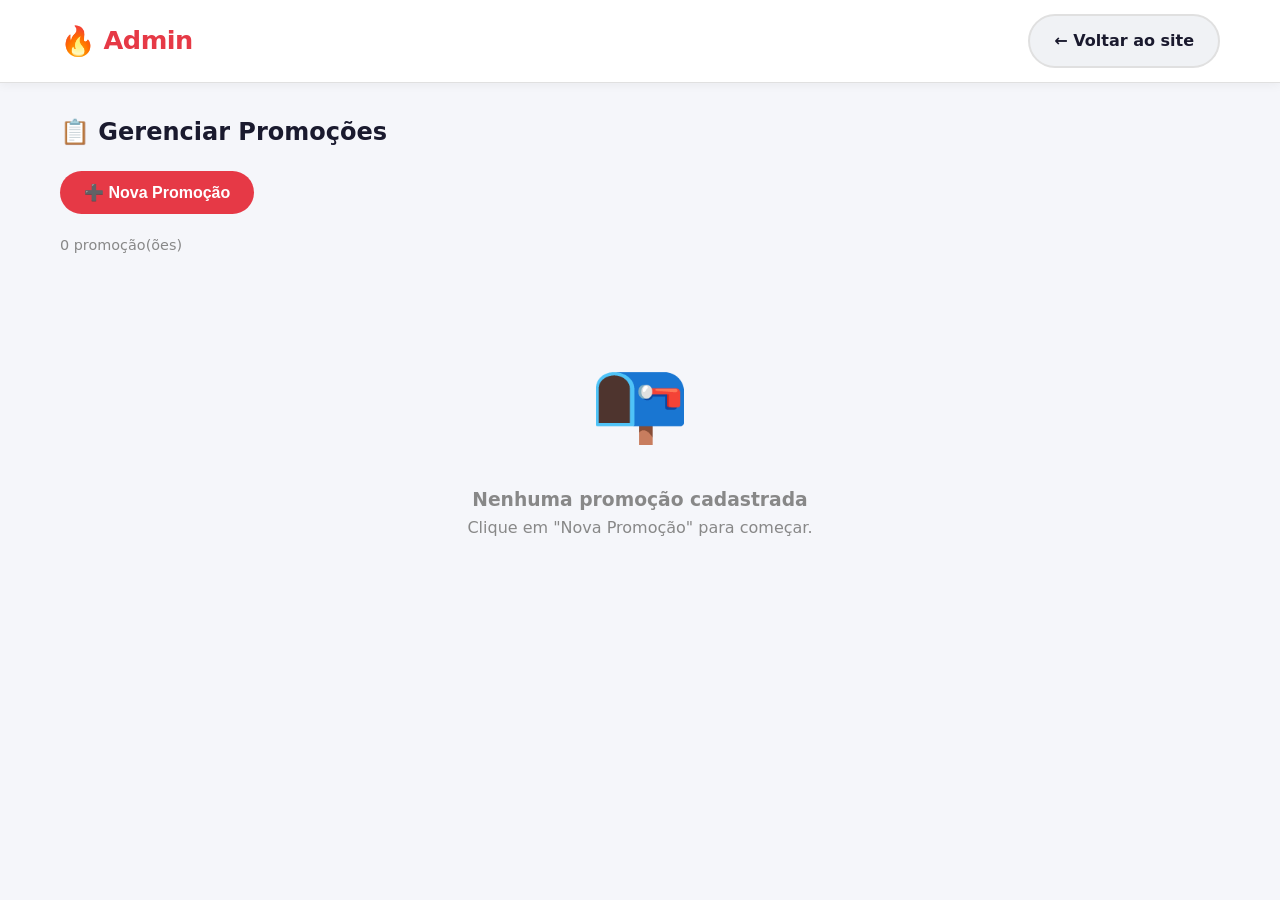
==== admin.html @ 583db726 "Add files via upload" ====
<!DOCTYPE html>
<html lang="pt-BR">
<head>
    <meta charset="UTF-8">
    <meta name="viewport" content="width=device-width, initial-scale=1.0">
    <title>Admin - Achou Barato 🔥</title>
    <link rel="stylesheet" href="style.css">
</head>
<body>
    <header class="header">
        <div class="header-container">
            <h1 class="logo">
                <span class="logo-icon">🔥</span> Admin
            </h1>
            <a href="index.html" class="btn-secondary" style="text-decoration:none;">← Voltar ao site</a>
        </div>
    </header>

    <main class="main-content">
        <div class="container">
            <h2 style="margin-bottom:20px;">📋 Gerenciar Promoções</h2>
            <button class="btn-primary" id="addNewPromoBtn">➕ Nova Promoção</button>

            <div class="stats-bar" style="margin-top:20px;">
                <span id="totalPromos">0 promoções cadastradas</span>
            </div>

            <section class="promo-feed" id="promoFeed"></section>

            <div class="empty-state" id="emptyState" style="display:none;">
                <div class="empty-icon">📭</div>
                <h3>Nenhuma promoção cadastrada</h3>
                <p>Clique em "Nova Promoção" para começar.</p>
            </div>
        </div>
    </main>

    <!-- Modal de adicionar/editar -->
    <div class="modal-overlay" id="promoModal" style="display:none;">
        <div class="modal modal-lg">
            <button class="modal-close" id="closePromoModal" aria-label="Fechar modal">&times;</button>
            <h2 id="promoModalTitle">➕ Nova Promoção</h2>
            <form id="promoForm">
                <input type="hidden" id="promoId">
                <div class="form-group">
                    <label for="promoName">Nome do Produto *</label>
                    <input type="text" id="promoName" placeholder="Ex: Fone de Ouvido Bluetooth JBL" required>
                </div>
                <div class="form-group">
                    <label for="promoDescription">Descrição *</label>
                    <textarea id="promoDescription" rows="3" placeholder="Descreva o produto e os benefícios..." required></textarea>
                </div>
                <div class="form-row">
                    <div class="form-group">
                        <label for="promoPrice">Preço *</label>
                        <input type="text" id="promoPrice" placeholder="Ex: R$ 49,90" required>
                    </div>
                    <div class="form-group">
                        <label for="promoCategory">Categoria *</label>
                        <select id="promoCategory" required>
                            <option value="">Selecione...</option>
                            <option value="Eletrônicos">📱 Eletrônicos</option>
                            <option value="Casa e Jardim">🏠 Casa e Jardim</option>
                            <option value="Moda">👗 Moda</option>
                            <option value="Beleza">💄 Beleza</option>
                            <option value="Esportes">⚽ Esportes</option>
                            <option value="Livros">📚 Livros</option>
                            <option value="Brinquedos">🧸 Brinquedos</option>
                            <option value="Alimentos">🍔 Alimentos</option>
                            <option value="Outros">📦 Outros</option>
                        </select>
                    </div>
                </div>
                <div class="form-group">
                    <label for="promoImageUrl">URL da Imagem</label>
                    <input type="url" id="promoImageUrl" placeholder="https://exemplo.com/imagem.jpg">
                    <small>Deixe em branco para imagem padrão.</small>
                </div>
                <div class="form-group">
                    <label for="promoAffiliateLink">Link de Afiliado *</label>
                    <input type="url" id="promoAffiliateLink" placeholder="https://exemplo.com/produto?ref=seulink" required>
                </div>
                <div class="form-actions">
                    <button type="button" class="btn-secondary" id="cancelPromoBtn">Cancelar</button>
                    <button type="submit" class="btn-primary" id="savePromoBtn">💾 Salvar Promoção</button>
                </div>
            </form>
        </div>
    </div>

    <script src="script.js"></script>
    <script src="admin.js"></script>
</body>
</html>
---- style.css ----
/* ============================================================ */
/* VARIÁVEIS CSS (TEMAS CLARO E ESCURO)                         */
/* ============================================================ */
:root {
    --bg-primary: #f5f6fa;
    --bg-secondary: #ffffff;
    --bg-card: #ffffff;
    --bg-header: #ffffff;
    --bg-modal: #ffffff;
    --bg-input: #f0f2f5;
    --text-primary: #1a1a2e;
    --text-secondary: #555;
    --text-muted: #888;
    --border-color: #e0e0e0;
    --shadow-card: 0 4px 20px rgba(0, 0, 0, 0.06);
    --shadow-hover: 0 8px 30px rgba(0, 0, 0, 0.12);
    --shadow-modal: 0 20px 60px rgba(0, 0, 0, 0.2);
    --accent: #e63946;
    --accent-hover: #c1121f;
    --accent-light: #fff0f0;
    --green: #2ecc71;
    --green-light: #eafaf1;
    --blue: #4361ee;
    --blue-light: #eef1ff;
    --whatsapp: #25d366;
    --whatsapp-hover: #1ebe57;
    --danger: #e74c3c;
    --danger-hover: #c0392b;
    --overlay: rgba(0, 0, 0, 0.5);
    --badge-bg: #e63946;
    --badge-text: #fff;
    --heart-empty: #ccc;
    --heart-full: #e63946;
    --transition: 0.3s ease;
    --radius-sm: 8px;
    --radius-md: 12px;
    --radius-lg: 20px;
    --radius-xl: 24px;
    --font-family: 'Segoe UI', system-ui, -apple-system, sans-serif;
}

body.dark-theme {
    --bg-primary: #121212;
    --bg-secondary: #1e1e1e;
    --bg-card: #252525;
    --bg-header: #1a1a1a;
    --bg-modal: #2a2a2a;
    --bg-input: #333;
    --text-primary: #e8e8e8;
    --text-secondary: #bbb;
    --text-muted: #888;
    --border-color: #3a3a3a;
    --shadow-card: 0 4px 20px rgba(0, 0, 0, 0.3);
    --shadow-hover: 0 8px 30px rgba(0, 0, 0, 0.5);
    --shadow-modal: 0 20px 60px rgba(0, 0, 0, 0.6);
    --overlay: rgba(0, 0, 0, 0.7);
    --accent-light: #3a1a1a;
    --green-light: #1a3a2a;
    --blue-light: #1a1a3a;
    --heart-empty: #555;
}

/* ============================================================ */
/* RESET E ESTILOS GLOBAIS                                      */
/* ============================================================ */
*,
*::before,
*::after {
    box-sizing: border-box;
    margin: 0;
    padding: 0;
}

html {
    scroll-behavior: smooth;
}

body {
    font-family: var(--font-family);
    background-color: var(--bg-primary);
    color: var(--text-primary);
    line-height: 1.6;
    min-height: 100vh;
    transition: background-color var(--transition), color var(--transition);
    padding-bottom: 80px;
}

.container {
    max-width: 1200px;
    margin: 0 auto;
    padding: 0 20px;
}

/* ============================================================ */
/* CABEÇALHO                                                    */
/* ============================================================ */
.header {
    background-color: var(--bg-header);
    border-bottom: 1px solid var(--border-color);
    position: sticky;
    top: 0;
    z-index: 100;
    box-shadow: 0 2px 10px rgba(0, 0, 0, 0.05);
    transition: background-color var(--transition), border-color var(--transition);
}

.header-container {
    max-width: 1200px;
    margin: 0 auto;
    padding: 14px 20px;
    display: flex;
    align-items: center;
    justify-content: space-between;
    flex-wrap: wrap;
    gap: 12px;
}

.logo {
    font-size: 1.6rem;
    font-weight: 800;
    color: var(--accent);
    display: flex;
    align-items: center;
    gap: 8px;
    letter-spacing: -0.5px;
}

.logo-icon {
    font-size: 1.8rem;
    animation: pulse 2s infinite;
}

@keyframes pulse {
    0%, 100% { transform: scale(1); }
    50% { transform: scale(1.2); }
}

.btn-icon {
    background: var(--bg-input);
    border: 1px solid var(--border-color);
    border-radius: 50%;
    width: 40px;
    height: 40px;
    cursor: pointer;
    font-size: 1.1rem;
    display: flex;
    align-items: center;
    justify-content: center;
    transition: all var(--transition);
}

.btn-icon:hover {
    background: var(--accent-light);
    border-color: var(--accent);
}

.icon-sun { display: inline; }
.icon-moon { display: none; }
body.dark-theme .icon-sun { display: none; }
body.dark-theme .icon-moon { display: inline; }

/* ============================================================ */
/* CONTEÚDO PRINCIPAL                                           */
/* ============================================================ */
.main-content {
    padding: 30px 0;
}

.filters-section {
    display: flex;
    gap: 12px;
    margin-bottom: 20px;
    flex-wrap: wrap;
    align-items: center;
}

.search-box {
    flex: 1;
    min-width: 220px;
}

.search-box input {
    width: 100%;
    padding: 12px 18px;
    border: 2px solid var(--border-color);
    border-radius: 30px;
    font-size: 1rem;
    background: var(--bg-card);
    color: var(--text-primary);
    transition: all var(--transition);
    outline: none;
}

.search-box input:focus {
    border-color: var(--accent);
    box-shadow: 0 0 0 4px var(--accent-light);
}

.category-filter select {
    padding: 12px 18px;
    border: 2px solid var(--border-color);
    border-radius: 30px;
    font-size: 1rem;
    background: var(--bg-card);
    color: var(--text-primary);
    cursor: pointer;
    transition: all var(--transition);
    outline: none;
    min-width: 200px;
}

.category-filter select:focus {
    border-color: var(--accent);
    box-shadow: 0 0 0 4px var(--accent-light);
}

.btn-clear-filters {
    background: transparent;
    border: 2px solid var(--danger);
    color: var(--danger);
    padding: 10px 18px;
    border-radius: 30px;
    cursor: pointer;
    font-weight: 600;
    font-size: 0.9rem;
    transition: all var(--transition);
    white-space: nowrap;
}

.btn-clear-filters:hover {
    background: #fde8e8;
}
body.dark-theme .btn-clear-filters:hover {
    background: #3a1a1a;
}

.stats-bar {
    margin-bottom: 20px;
    font-size: 0.9rem;
    color: var(--text-muted);
    font-weight: 500;
}

/* ============================================================ */
/* FEED DE PROMOÇÕES                                            */
/* ============================================================ */
.promo-feed {
    display: grid;
    grid-template-columns: repeat(auto-fill, minmax(320px, 1fr));
    gap: 24px;
}

.promo-card {
    background: var(--bg-card);
    border-radius: var(--radius-lg);
    overflow: hidden;
    box-shadow: var(--shadow-card);
    transition: all var(--transition);
    display: flex;
    flex-direction: column;
    border: 1px solid var(--border-color);
    animation: fadeInUp 0.4s ease forwards;
    opacity: 0;
}

@keyframes fadeInUp {
    from { opacity: 0; transform: translateY(20px); }
    to { opacity: 1; transform: translateY(0); }
}

.promo-card:hover {
    box-shadow: var(--shadow-hover);
    transform: translateY(-4px);
}

.card-image-container {
    position: relative;
    width: 100%;
    height: 200px;
    overflow: hidden;
    background: var(--bg-input);
    flex-shrink: 0;
}

.card-image-container img {
    width: 100%;
    height: 100%;
    object-fit: cover;
    transition: transform 0.4s ease;
}

.promo-card:hover .card-image-container img {
    transform: scale(1.05);
}

.card-image-placeholder {
    width: 100%;
    height: 100%;
    display: flex;
    align-items: center;
    justify-content: center;
    background: linear-gradient(135deg, #e0e0e0, #f5f5f5);
    color: #aaa;
    font-size: 3rem;
}

body.dark-theme .card-image-placeholder {
    background: linear-gradient(135deg, #2a2a2a, #333);
    color: #555;
}

.card-category-badge {
    position: absolute;
    top: 12px;
    left: 12px;
    background: var(--accent);
    color: var(--badge-text);
    padding: 5px 12px;
    border-radius: 20px;
    font-size: 0.75rem;
    font-weight: 700;
    text-transform: uppercase;
    letter-spacing: 0.5px;
    z-index: 1;
}

.card-body {
    padding: 18px;
    flex: 1;
    display: flex;
    flex-direction: column;
    gap: 8px;
}

.card-title {
    font-size: 1.15rem;
    font-weight: 700;
    color: var(--text-primary);
    line-height: 1.3;
    display: -webkit-box;
    -webkit-line-clamp: 2;
    -webkit-box-orient: vertical;
    overflow: hidden;
}

.card-description {
    font-size: 0.9rem;
    color: var(--text-secondary);
    line-height: 1.5;
    flex: 1;
    display: -webkit-box;
    -webkit-line-clamp: 3;
    -webkit-box-orient: vertical;
    overflow: hidden;
}

.card-price {
    font-size: 1.4rem;
    font-weight: 800;
    color: var(--accent);
    margin: 4px 0;
}

.card-date {
    font-size: 0.8rem;
    color: var(--text-muted);
    display: flex;
    align-items: center;
    gap: 4px;
}

.card-footer {
    padding: 12px 18px 18px;
    display: flex;
    align-items: center;
    justify-content: space-between;
    gap: 10px;
    flex-wrap: wrap;
}

.btn-buy {
    background: var(--accent);
    color: #fff;
    padding: 10px 20px;
    border-radius: 25px;
    text-decoration: none;
    font-weight: 700;
    font-size: 0.9rem;
    transition: all var(--transition);
    border: none;
    cursor: pointer;
    display: inline-flex;
    align-items: center;
    gap: 6px;
    white-space: nowrap;
}

.btn-buy:hover {
    background: var(--accent-hover);
    transform: scale(1.05);
    box-shadow: 0 6px 20px rgba(230, 57, 70, 0.4);
}

.card-actions {
    display: flex;
    align-items: center;
    gap: 12px;
}

.btn-like {
    background: transparent;
    border: none;
    cursor: pointer;
    font-size: 1.3rem;
    transition: all var(--transition);
    color: var(--heart-empty);
    display: flex;
    align-items: center;
    gap: 4px;
    padding: 4px;
}

.btn-like:hover {
    transform: scale(1.2);
}

.btn-like.liked {
    color: var(--heart-full);
    animation: heartBeat 0.5s ease;
}

@keyframes heartBeat {
    0%, 100% { transform: scale(1); }
    25% { transform: scale(1.3); }
    50% { transform: scale(1); }
    75% { transform: scale(1.2); }
}

.like-count {
    font-size: 0.85rem;
    font-weight: 600;
    color: var(--text-secondary);
}

.view-count {
    font-size: 0.8rem;
    color: var(--text-muted);
    display: flex;
    align-items: center;
    gap: 3px;
}

/* Botões admin nos cards */
.card-admin-actions {
    display: flex;
    gap: 6px;
    margin-left: auto;
}

.btn-edit-card,
.btn-delete-card {
    background: var(--bg-input);
    border: 1px solid var(--border-color);
    border-radius: 50%;
    width: 32px;
    height: 32px;
    cursor: pointer;
    font-size: 0.85rem;
    display: flex;
    align-items: center;
    justify-content: center;
    transition: all var(--transition);
}

.btn-edit-card:hover {
    background: var(--blue-light);
    border-color: var(--blue);
    color: var(--blue);
}

.btn-delete-card:hover {
    background: #fde8e8;
    border-color: var(--danger);
    color: var(--danger);
}

/* ============================================================ */
/* ESTADO VAZIO                                                 */
/* ============================================================ */
.empty-state {
    text-align: center;
    padding: 60px 20px;
    color: var(--text-muted);
}

.empty-icon {
    font-size: 5rem;
    margin-bottom: 20px;
}

/* ============================================================ */
/* BOTÕES FLUTUANTES                                            */
/* ============================================================ */
.whatsapp-float {
    position: fixed;
    bottom: 30px;
    right: 30px;
    background: var(--whatsapp);
    color: #fff;
    width: 60px;
    height: 60px;
    border-radius: 50%;
    display: flex;
    align-items: center;
    justify-content: center;
    font-size: 1.6rem;
    box-shadow: 0 6px 20px rgba(37, 211, 102, 0.4);
    z-index: 200;
    transition: all var(--transition);
    text-decoration: none;
    animation: bounce 3s infinite;
}

@keyframes bounce {
    0%, 100% { transform: translateY(0); }
    50% { transform: translateY(-10px); }
}

.whatsapp-float:hover {
    background: var(--whatsapp-hover);
    transform: scale(1.1);
    animation: none;
}

/* ============================================================ */
/* MODAIS                                                       */
/* ============================================================ */
.modal-overlay {
    position: fixed;
    top: 0; left: 0; right: 0; bottom: 0;
    background: var(--overlay);
    z-index: 1000;
    display: flex;
    align-items: center;
    justify-content: center;
    padding: 20px;
    animation: fadeIn 0.25s ease;
}

@keyframes fadeIn {
    from { opacity: 0; }
    to { opacity: 1; }
}

.modal {
    background: var(--bg-modal);
    border-radius: var(--radius-xl);
    padding: 30px;
    width: 100%;
    max-width: 500px;
    box-shadow: var(--shadow-modal);
    animation: slideUp 0.3s ease;
    max-height: 90vh;
    overflow-y: auto;
    position: relative;
}

.modal-lg {
    max-width: 620px;
}

@keyframes slideUp {
    from { opacity: 0; transform: translateY(30px); }
    to { opacity: 1; transform: translateY(0); }
}

.modal-close {
    position: absolute;
    top: 15px; right: 18px;
    background: var(--bg-input);
    border: none;
    font-size: 1.5rem;
    cursor: pointer;
    width: 36px; height: 36px;
    border-radius: 50%;
    display: flex;
    align-items: center;
    justify-content: center;
    color: var(--text-secondary);
    transition: all var(--transition);
}

.modal-close:hover {
    background: #fde8e8;
    color: var(--danger);
}

.form-group {
    margin-bottom: 16px;
}

.form-group label {
    display: block;
    margin-bottom: 6px;
    font-weight: 600;
    font-size: 0.9rem;
}

.form-group input,
.form-group textarea,
.form-group select {
    width: 100%;
    padding: 12px 16px;
    border: 2px solid var(--border-color);
    border-radius: var(--radius-md);
    font-size: 1rem;
    background: var(--bg-input);
    color: var(--text-primary);
    transition: all var(--transition);
    outline: none;
    font-family: var(--font-family);
    resize: vertical;
}

.form-group input:focus,
.form-group textarea:focus,
.form-group select:focus {
    border-color: var(--accent);
    box-shadow: 0 0 0 4px var(--accent-light);
}

.form-row {
    display: flex;
    gap: 12px;
    flex-wrap: wrap;
}

.form-row .form-group {
    flex: 1;
    min-width: 150px;
}

.btn-primary,
.btn-secondary,
.btn-danger {
    padding: 12px 24px;
    border-radius: 30px;
    font-weight: 700;
    font-size: 1rem;
    cursor: pointer;
    transition: all var(--transition);
    display: inline-flex;
    align-items: center;
    gap: 6px;
    border: none;
}

.btn-primary {
    background: var(--accent);
    color: #fff;
}
.btn-primary:hover {
    background: var(--accent-hover);
    transform: translateY(-2px);
}

.btn-secondary {
    background: var(--bg-input);
    color: var(--text-primary);
    border: 2px solid var(--border-color);
}
.btn-secondary:hover {
    border-color: var(--text-secondary);
}

.btn-danger {
    background: var(--danger);
    color: #fff;
}
.btn-danger:hover {
    background: var(--danger-hover);
}

.form-actions {
    display: flex;
    gap: 10px;
    margin-top: 20px;
    justify-content: flex-end;
    flex-wrap: wrap;
}

/* ============================================================ */
/* RODAPÉ                                                       */
/* ============================================================ */
.footer {
    background: var(--bg-header);
    border-top: 1px solid var(--border-color);
    padding: 20px 0;
    text-align: center;
    color: var(--text-muted);
    font-size: 0.85rem;
    margin-top: 40px;
}

/* ============================================================ */
/* RESPONSIVIDADE                                               */
/* ============================================================ */
@media (max-width: 768px) {
    .header-container {
        flex-direction: column;
        text-align: center;
    }
    .promo-feed {
        grid-template-columns: 1fr;
        gap: 16px;
    }
    .filters-section {
        flex-direction: column;
    }
    .whatsapp-float {
        width: 50px; height: 50px;
        bottom: 20px; right: 15px;
        font-size: 1.3rem;
    }
    .modal {
        padding: 20px;
        margin: 10px;
        max-width: 100%;
    }
}
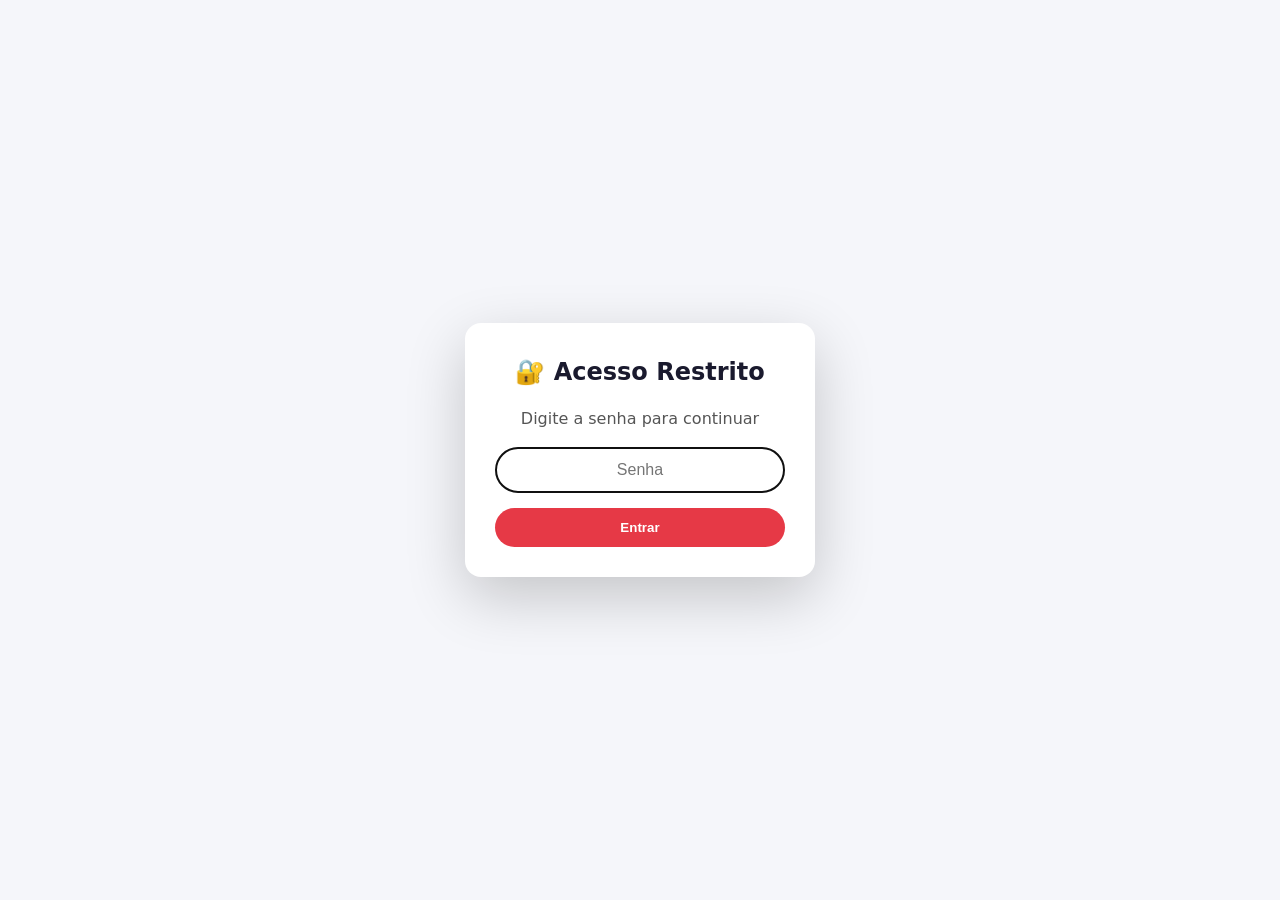
==== commit f5ee7ae1: "Add files via upload" ====
--- a/admin.html
+++ b/admin.html
@@ -1,94 +1,120 @@
 <!DOCTYPE html>
 <html lang="pt-BR">
+
 <head>
     <meta charset="UTF-8">
     <meta name="viewport" content="width=device-width, initial-scale=1.0">
     <title>Admin - Achou Barato 🔥</title>
     <link rel="stylesheet" href="style.css">
 </head>
+
 <body>
-    <header class="header">
-        <div class="header-container">
-            <h1 class="logo">
-                <span class="logo-icon">🔥</span> Admin
-            </h1>
-            <a href="index.html" class="btn-secondary" style="text-decoration:none;">← Voltar ao site</a>
+
+    <!-- Tela de login -->
+    <div id="loginBlock"
+        style="position:fixed; top:0; left:0; width:100%; height:100%; background: var(--bg-primary); z-index:9999; display:flex; align-items:center; justify-content:center; flex-direction:column; padding:20px;">
+        <div
+            style="background: var(--bg-card); padding:30px; border-radius:16px; box-shadow: var(--shadow-modal); text-align:center; max-width:350px; width:100%;">
+            <h2>🔐 Acesso Restrito</h2>
+            <p style="margin:15px 0; color: var(--text-secondary);">Digite a senha para continuar</p>
+            <input type="password" id="passwordInput" placeholder="Senha"
+                style="width:100%; padding:12px; margin-bottom:15px; border:2px solid var(--border-color); border-radius:25px; text-align:center; font-size:1rem;"
+                autofocus>
+            <button id="loginBtn"
+                style="background:var(--accent); color:#fff; border:none; padding:12px; width:100%; border-radius:25px; font-weight:bold; cursor:pointer;">Entrar</button>
+            <p id="loginError" style="color:red; margin-top:10px; display:none;">Senha incorreta!</p>
         </div>
-    </header>
+    </div>
 
-    <main class="main-content">
-        <div class="container">
-            <h2 style="margin-bottom:20px;">📋 Gerenciar Promoções</h2>
-            <button class="btn-primary" id="addNewPromoBtn">➕ Nova Promoção</button>
+    <!-- Conteúdo original do admin (invisível até logar) -->
+    <div id="adminContent" style="display:none;">
+        <header class="header">
+            <div class="header-container">
+                <h1 class="logo">
+                    <span class="logo-icon">🔥</span> Admin
+                </h1>
+                <a href="index.html" class="btn-secondary" style="text-decoration:none;">← Voltar ao site</a>
+            </div>
+        </header>
 
-            <div class="stats-bar" style="margin-top:20px;">
-                <span id="totalPromos">0 promoções cadastradas</span>
+        <main class="main-content">
+            <div class="container">
+                <h2 style="margin-bottom:20px;">📋 Gerenciar Promoções</h2>
+                <button class="btn-primary" id="addNewPromoBtn">➕ Nova Promoção</button>
+
+                <div class="stats-bar" style="margin-top:20px;">
+                    <span id="totalPromos">0 promoções cadastradas</span>
+                </div>
+
+                <section class="promo-feed" id="promoFeed"></section>
+
+                <div class="empty-state" id="emptyState" style="display:none;">
+                    <div class="empty-icon">📭</div>
+                    <h3>Nenhuma promoção cadastrada</h3>
+                    <p>Clique em "Nova Promoção" para começar.</p>
+                </div>
             </div>
+        </main>
 
-            <section class="promo-feed" id="promoFeed"></section>
-
-            <div class="empty-state" id="emptyState" style="display:none;">
-                <div class="empty-icon">📭</div>
-                <h3>Nenhuma promoção cadastrada</h3>
-                <p>Clique em "Nova Promoção" para começar.</p>
+        <!-- Modal de adicionar/editar -->
+        <div class="modal-overlay" id="promoModal" style="display:none;">
+            <div class="modal modal-lg">
+                <button class="modal-close" id="closePromoModal" aria-label="Fechar modal">&times;</button>
+                <h2 id="promoModalTitle">➕ Nova Promoção</h2>
+                <form id="promoForm">
+                    <input type="hidden" id="promoId">
+                    <div class="form-group">
+                        <label for="promoName">Nome do Produto *</label>
+                        <input type="text" id="promoName" placeholder="Ex: Fone de Ouvido Bluetooth JBL" required>
+                    </div>
+                    <div class="form-group">
+                        <label for="promoDescription">Descrição *</label>
+                        <textarea id="promoDescription" rows="3" placeholder="Descreva o produto e os benefícios..."
+                            required></textarea>
+                    </div>
+                    <div class="form-row">
+                        <div class="form-group">
+                            <label for="promoPrice">Preço *</label>
+                            <input type="text" id="promoPrice" placeholder="Ex: R$ 49,90" required>
+                        </div>
+                        <div class="form-group">
+                            <label for="promoCategory">Categoria *</label>
+                            <select id="promoCategory" required>
+                                <option value="">Selecione...</option>
+                                <option value="Eletrônicos">📱 Eletrônicos</option>
+                                <option value="Casa e Jardim">🏠 Casa e Jardim</option>
+                                <option value="Moda">👗 Moda</option>
+                                <option value="Beleza">💄 Beleza</option>
+                                <option value="Esportes">⚽ Esportes</option>
+                                <option value="Livros">📚 Livros</option>
+                                <option value="Brinquedos">🧸 Brinquedos</option>
+                                <option value="Alimentos">🍔 Alimentos</option>
+                                <option value="Outros">📦 Outros</option>
+                            </select>
+                        </div>
+                    </div>
+                    <div class="form-group">
+                        <label for="promoImageUrl">URL da Imagem</label>
+                        <input type="url" id="promoImageUrl" placeholder="https://exemplo.com/imagem.jpg">
+                        <small>Deixe em branco para imagem padrão.</small>
+                    </div>
+                    <div class="form-group">
+                        <label for="promoAffiliateLink">Link de Afiliado *</label>
+                        <input type="url" id="promoAffiliateLink" placeholder="https://exemplo.com/produto?ref=seulink"
+                            required>
+                    </div>
+                    <div class="form-actions">
+                        <button type="button" class="btn-secondary" id="cancelPromoBtn">Cancelar</button>
+                        <button type="submit" class="btn-primary" id="savePromoBtn">💾 Salvar Promoção</button>
+                    </div>
+                </form>
             </div>
         </div>
-    </main>
+    </div>
 
-    <!-- Modal de adicionar/editar -->
-    <div class="modal-overlay" id="promoModal" style="display:none;">
-        <div class="modal modal-lg">
-            <button class="modal-close" id="closePromoModal" aria-label="Fechar modal">&times;</button>
-            <h2 id="promoModalTitle">➕ Nova Promoção</h2>
-            <form id="promoForm">
-                <input type="hidden" id="promoId">
-                <div class="form-group">
-                    <label for="promoName">Nome do Produto *</label>
-                    <input type="text" id="promoName" placeholder="Ex: Fone de Ouvido Bluetooth JBL" required>
-                </div>
-                <div class="form-group">
-                    <label for="promoDescription">Descrição *</label>
-                    <textarea id="promoDescription" rows="3" placeholder="Descreva o produto e os benefícios..." required></textarea>
-                </div>
-                <div class="form-row">
-                    <div class="form-group">
-                        <label for="promoPrice">Preço *</label>
-                        <input type="text" id="promoPrice" placeholder="Ex: R$ 49,90" required>
-                    </div>
-                    <div class="form-group">
-                        <label for="promoCategory">Categoria *</label>
-                        <select id="promoCategory" required>
-                            <option value="">Selecione...</option>
-                            <option value="Eletrônicos">📱 Eletrônicos</option>
-                            <option value="Casa e Jardim">🏠 Casa e Jardim</option>
-                            <option value="Moda">👗 Moda</option>
-                            <option value="Beleza">💄 Beleza</option>
-                            <option value="Esportes">⚽ Esportes</option>
-                            <option value="Livros">📚 Livros</option>
-                            <option value="Brinquedos">🧸 Brinquedos</option>
-                            <option value="Alimentos">🍔 Alimentos</option>
-                            <option value="Outros">📦 Outros</option>
-                        </select>
-                    </div>
-                </div>
-                <div class="form-group">
-                    <label for="promoImageUrl">URL da Imagem</label>
-                    <input type="url" id="promoImageUrl" placeholder="https://exemplo.com/imagem.jpg">
-                    <small>Deixe em branco para imagem padrão.</small>
-                </div>
-                <div class="form-group">
-                    <label for="promoAffiliateLink">Link de Afiliado *</label>
-                    <input type="url" id="promoAffiliateLink" placeholder="https://exemplo.com/produto?ref=seulink" required>
-                </div>
-                <div class="form-actions">
-                    <button type="button" class="btn-secondary" id="cancelPromoBtn">Cancelar</button>
-                    <button type="submit" class="btn-primary" id="savePromoBtn">💾 Salvar Promoção</button>
-                </div>
-            </form>
-        </div>
-    </div>
 
     <script src="script.js"></script>
     <script src="admin.js"></script>
 </body>
+
 </html>
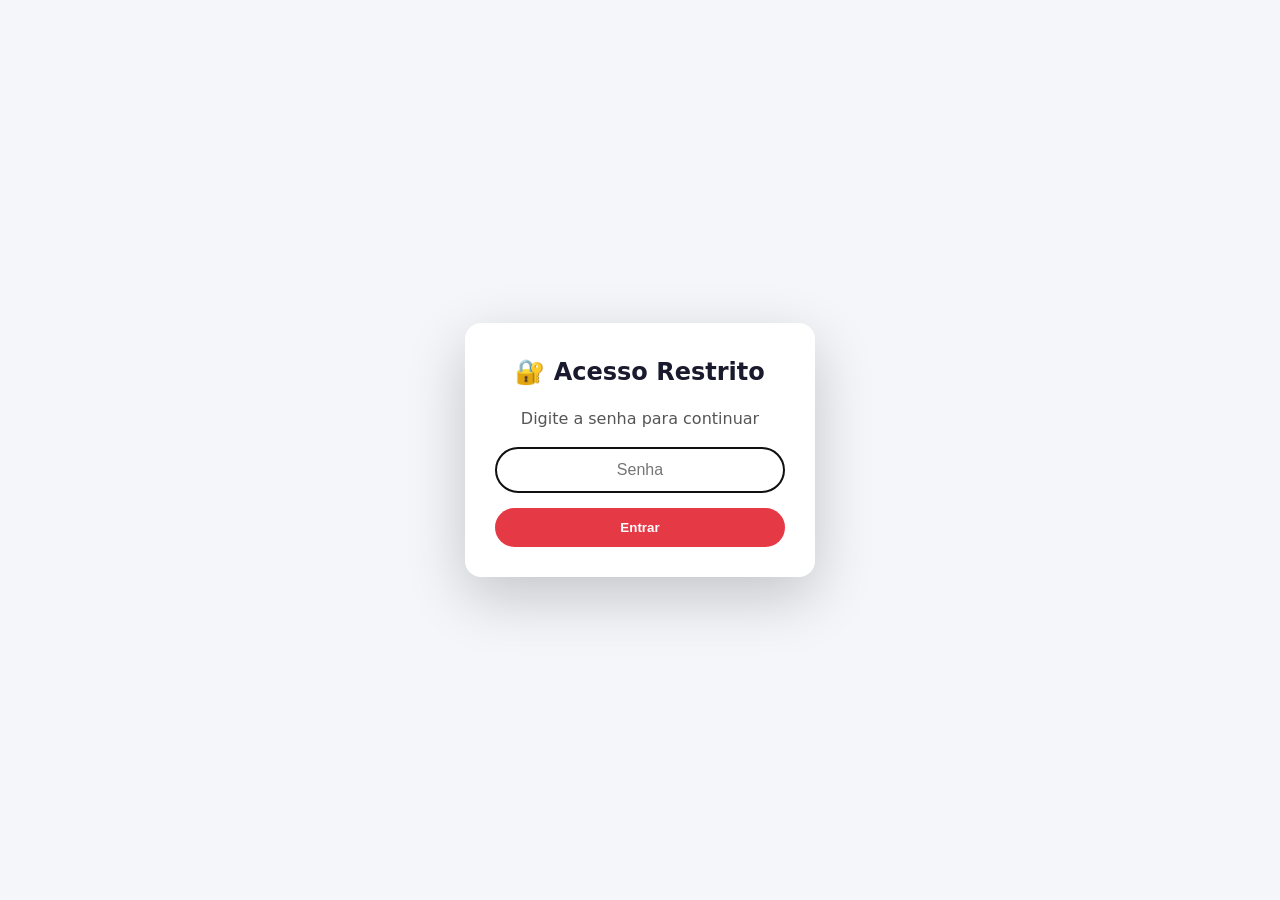
==== commit aa4762e2: "Add files via upload" ====
--- a/admin.html
+++ b/admin.html
@@ -1,33 +1,28 @@
 <!DOCTYPE html>
 <html lang="pt-BR">
-
 <head>
     <meta charset="UTF-8">
     <meta name="viewport" content="width=device-width, initial-scale=1.0">
     <title>Admin - Achou Barato 🔥</title>
     <link rel="stylesheet" href="style.css">
 </head>
-
 <body>
 
-    <!-- Tela de login -->
-    <div id="loginBlock"
-        style="position:fixed; top:0; left:0; width:100%; height:100%; background: var(--bg-primary); z-index:9999; display:flex; align-items:center; justify-content:center; flex-direction:column; padding:20px;">
-        <div
-            style="background: var(--bg-card); padding:30px; border-radius:16px; box-shadow: var(--shadow-modal); text-align:center; max-width:350px; width:100%;">
+    <!-- TELA DE LOGIN (aparece se não estiver autenticado) -->
+    <div id="loginBlock" style="position:fixed; top:0; left:0; width:100%; height:100%; background: var(--bg-primary); z-index:9999; display:flex; align-items:center; justify-content:center; flex-direction:column; padding:20px;">
+        <div style="background: var(--bg-card); padding:30px; border-radius:16px; box-shadow: var(--shadow-modal); text-align:center; max-width:350px; width:100%;">
             <h2>🔐 Acesso Restrito</h2>
             <p style="margin:15px 0; color: var(--text-secondary);">Digite a senha para continuar</p>
-            <input type="password" id="passwordInput" placeholder="Senha"
-                style="width:100%; padding:12px; margin-bottom:15px; border:2px solid var(--border-color); border-radius:25px; text-align:center; font-size:1rem;"
-                autofocus>
-            <button id="loginBtn"
-                style="background:var(--accent); color:#fff; border:none; padding:12px; width:100%; border-radius:25px; font-weight:bold; cursor:pointer;">Entrar</button>
+            <input type="password" id="passwordInput" placeholder="Senha" style="width:100%; padding:12px; margin-bottom:15px; border:2px solid var(--border-color); border-radius:25px; text-align:center; font-size:1rem;" autofocus>
+            <button id="loginBtn" style="background:var(--accent); color:#fff; border:none; padding:12px; width:100%; border-radius:25px; font-weight:bold; cursor:pointer;">Entrar</button>
             <p id="loginError" style="color:red; margin-top:10px; display:none;">Senha incorreta!</p>
         </div>
     </div>
 
-    <!-- Conteúdo original do admin (invisível até logar) -->
+    <!-- CONTEÚDO DO ADMIN (só aparece depois do login) -->
     <div id="adminContent" style="display:none;">
+
+        <!-- Header -->
         <header class="header">
             <div class="header-container">
                 <h1 class="logo">
@@ -37,6 +32,7 @@
             </div>
         </header>
 
+        <!-- Conteúdo principal -->
         <main class="main-content">
             <div class="container">
                 <h2 style="margin-bottom:20px;">📋 Gerenciar Promoções</h2>
@@ -69,8 +65,7 @@
                     </div>
                     <div class="form-group">
                         <label for="promoDescription">Descrição *</label>
-                        <textarea id="promoDescription" rows="3" placeholder="Descreva o produto e os benefícios..."
-                            required></textarea>
+                        <textarea id="promoDescription" rows="3" placeholder="Descreva o produto e os benefícios..." required></textarea>
                     </div>
                     <div class="form-row">
                         <div class="form-group">
@@ -100,8 +95,7 @@
                     </div>
                     <div class="form-group">
                         <label for="promoAffiliateLink">Link de Afiliado *</label>
-                        <input type="url" id="promoAffiliateLink" placeholder="https://exemplo.com/produto?ref=seulink"
-                            required>
+                        <input type="url" id="promoAffiliateLink" placeholder="https://exemplo.com/produto?ref=seulink" required>
                     </div>
                     <div class="form-actions">
                         <button type="button" class="btn-secondary" id="cancelPromoBtn">Cancelar</button>
@@ -112,9 +106,7 @@
         </div>
     </div>
 
-
     <script src="script.js"></script>
     <script src="admin.js"></script>
 </body>
-
 </html>
